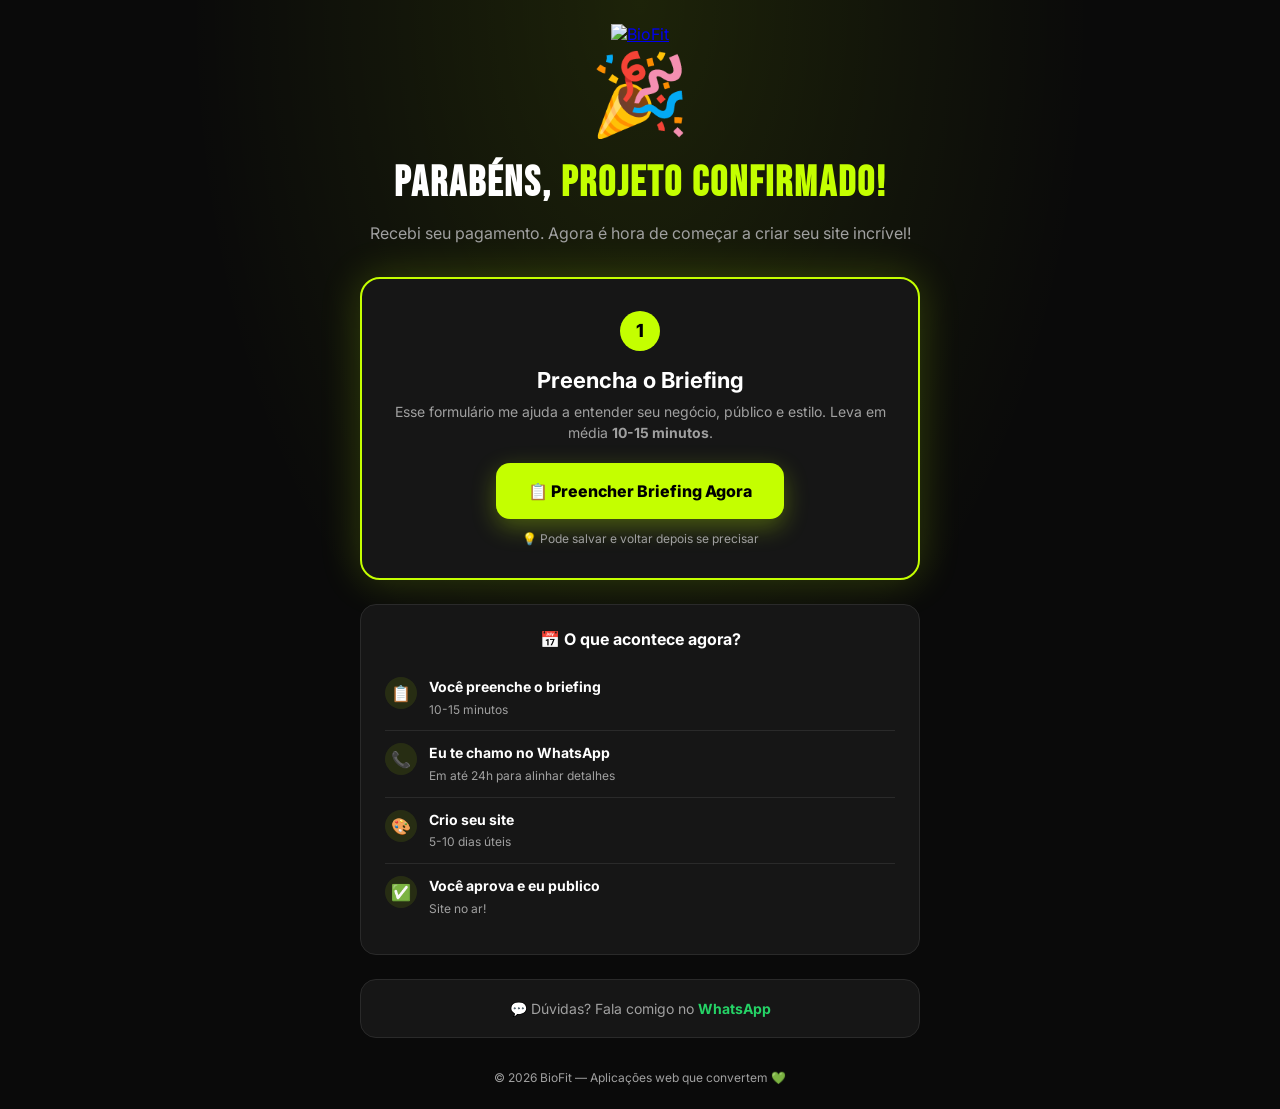
==== obrigado/index.html @ 45a7a2d9 "Add files via upload" ====
<!DOCTYPE html>
<html lang="pt-BR">
<head>
<meta charset="UTF-8">
<meta name="viewport" content="width=device-width, initial-scale=1.0, viewport-fit=cover">
<title>Obrigado pela compra! 🎉 | BioFit</title>

<link rel="preconnect" href="https://fonts.googleapis.com">
<link rel="preconnect" href="https://fonts.gstatic.com" crossorigin>
<link href="https://fonts.googleapis.com/css2?family=Bebas+Neue&family=Inter:wght@400;500;600;700;800;900&display=swap" rel="stylesheet">
<style>
:root {
  --primary: #c4ff00;
  --primary-dark: #9fcc00;
  --bg: #0a0a0a;
  --bg-card: #161616;
  --border: #2a2a2a;
  --text: #ffffff;
  --text-muted: #a0a0a0;
  --whatsapp: #25d366;
}

* { margin: 0; padding: 0; box-sizing: border-box; }
body {
  font-family: 'Inter', sans-serif;
  background: var(--bg);
  color: var(--text);
  min-height: 100vh;
  display: flex;
  align-items: center;
  justify-content: center;
  padding: 24px;
  background-image: 
    radial-gradient(ellipse at top, rgba(196, 255, 0, 0.1) 0%, transparent 50%);
}

.container { max-width: 560px; width: 100%; text-align: center; }

.logo { margin-bottom: 32px; }
.logo-img { height: 44px; }

.success-icon {
  font-size: 80px;
  margin-bottom: 16px;
  animation: bounce 0.8s ease;
}

@keyframes bounce {
  0%, 100% { transform: translateY(0) scale(1); }
  50% { transform: translateY(-15px) scale(1.05); }
}

h1 {
  font-family: 'Bebas Neue', sans-serif;
  font-size: 42px;
  letter-spacing: 2px;
  margin-bottom: 12px;
  text-transform: uppercase;
}

h1 span { color: var(--primary); }

.subtitle {
  color: var(--text-muted);
  font-size: 16px;
  margin-bottom: 32px;
  line-height: 1.5;
}

.next-step-card {
  background: var(--bg-card);
  border: 2px solid var(--primary);
  border-radius: 20px;
  padding: 32px 24px;
  margin-bottom: 24px;
  box-shadow: 0 0 40px rgba(196, 255, 0, 0.2);
}

.next-step-number {
  display: inline-block;
  width: 40px;
  height: 40px;
  background: var(--primary);
  color: #000;
  border-radius: 50%;
  font-weight: 800;
  font-size: 18px;
  line-height: 40px;
  margin-bottom: 16px;
}

.next-step-title {
  font-size: 22px;
  font-weight: 700;
  margin-bottom: 8px;
}

.next-step-desc {
  color: var(--text-muted);
  font-size: 14px;
  margin-bottom: 20px;
  line-height: 1.5;
}

.btn-briefing {
  display: inline-flex;
  align-items: center;
  gap: 10px;
  padding: 18px 32px;
  background: var(--primary);
  color: #000;
  border-radius: 14px;
  font-weight: 800;
  font-size: 16px;
  text-decoration: none;
  box-shadow: 0 8px 24px rgba(196, 255, 0, 0.3);
  transition: all 0.3s ease;
  font-family: inherit;
  border: none;
  cursor: pointer;
}

.btn-briefing:hover {
  background: var(--primary-dark);
  transform: translateY(-2px);
}

.timeline {
  background: var(--bg-card);
  border: 1px solid var(--border);
  border-radius: 16px;
  padding: 24px;
  margin-bottom: 24px;
  text-align: left;
}

.timeline h3 {
  font-size: 16px;
  margin-bottom: 16px;
  text-align: center;
}

.timeline-item {
  display: flex;
  gap: 12px;
  padding: 12px 0;
  border-bottom: 1px solid var(--border);
}

.timeline-item:last-child { border-bottom: none; }

.timeline-icon {
  flex-shrink: 0;
  width: 32px;
  height: 32px;
  background: rgba(196, 255, 0, 0.1);
  border-radius: 50%;
  display: flex;
  align-items: center;
  justify-content: center;
  font-size: 16px;
}

.timeline-text { font-size: 14px; line-height: 1.4; }
.timeline-text strong { display: block; margin-bottom: 2px; }
.timeline-text span { color: var(--text-muted); font-size: 12px; }

.support-card {
  padding: 20px;
  background: var(--bg-card);
  border: 1px solid var(--border);
  border-radius: 16px;
  font-size: 14px;
  color: var(--text-muted);
}

.support-card a {
  color: var(--whatsapp);
  font-weight: 700;
  text-decoration: none;
}

footer {
  margin-top: 32px;
  font-size: 12px;
  color: var(--text-muted);
}
</style>
</head>
<body>

<div class="container">
  <a href="https://biofit.com.br" class="logo">
    <img src="../pagina-vendas/assets/logo-biofit.png" alt="BioFit" class="logo-img">
  </a>
  
  <div class="success-icon">🎉</div>
  
  <h1>PARABÉNS, <span>PROJETO CONFIRMADO!</span></h1>
  <p class="subtitle">Recebi seu pagamento. Agora é hora de começar a criar seu site incrível!</p>
  
  <div class="next-step-card">
    <div class="next-step-number">1</div>
    <h2 class="next-step-title">Preencha o Briefing</h2>
    <p class="next-step-desc">
      Esse formulário me ajuda a entender seu negócio, 
      público e estilo. Leva em média <strong>10-15 minutos</strong>.
    </p>
    <a href="https://briefing.biofit.com.br" class="btn-briefing">
      📋 Preencher Briefing Agora
    </a>
    <p style="font-size: 12px; color: var(--text-muted); margin-top: 12px;">
      💡 Pode salvar e voltar depois se precisar
    </p>
  </div>
  
  <div class="timeline">
    <h3>📅 O que acontece agora?</h3>
    
    <div class="timeline-item">
      <div class="timeline-icon">📋</div>
      <div class="timeline-text">
        <strong>Você preenche o briefing</strong>
        <span>10-15 minutos</span>
      </div>
    </div>
    
    <div class="timeline-item">
      <div class="timeline-icon">📞</div>
      <div class="timeline-text">
        <strong>Eu te chamo no WhatsApp</strong>
        <span>Em até 24h para alinhar detalhes</span>
      </div>
    </div>
    
    <div class="timeline-item">
      <div class="timeline-icon">🎨</div>
      <div class="timeline-text">
        <strong>Crio seu site</strong>
        <span>5-10 dias úteis</span>
      </div>
    </div>
    
    <div class="timeline-item">
      <div class="timeline-icon">✅</div>
      <div class="timeline-text">
        <strong>Você aprova e eu publico</strong>
        <span>Site no ar!</span>
      </div>
    </div>
  </div>
  
  <div class="support-card">
    💬 Dúvidas? Fala comigo no <a href="https://wa.me/5581999944106">WhatsApp</a>
  </div>
  
  <footer>
    © 2026 BioFit — Aplicações web que convertem 💚
  </footer>
</div>

</body>
</html>
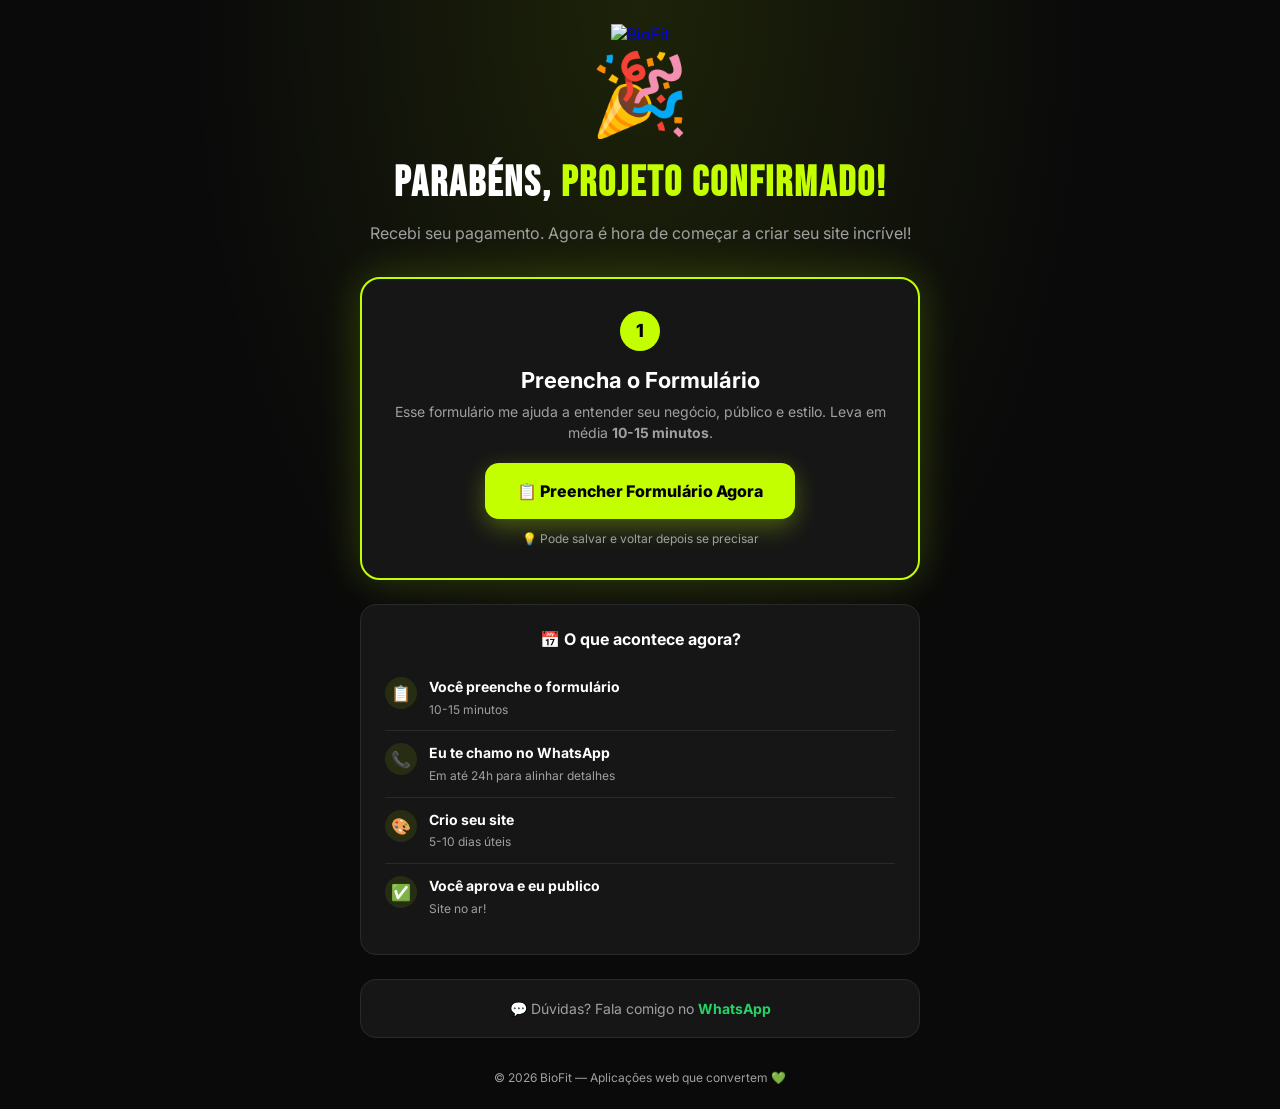
==== commit 86e26e9b: "Adicionando link do formulário e logo" ====
--- a/obrigado/index.html
+++ b/obrigado/index.html
@@ -191,7 +191,7 @@
 
 <div class="container">
   <a href="https://biofit.com.br" class="logo">
-    <img src="../pagina-vendas/assets/logo-biofit.png" alt="BioFit" class="logo-img">
+    <img src="https://1cf4wagwhgnexlne.private.blob.vercel-storage.com/logo-biofit.png?vercel-blob-delegation=[base64].tZX5Fjsff8KSIrY-jB7gI0XdJqVOIez4Wp6hfmO-0Cc&vercel-blob-signature=zSij3DeN1hn-iR5N9NxwuWlgtP-DSD2b25iJBHdQdIo" alt="BioFit" class="logo-img">
   </a>
   
   <div class="success-icon">🎉</div>
@@ -201,13 +201,13 @@
   
   <div class="next-step-card">
     <div class="next-step-number">1</div>
-    <h2 class="next-step-title">Preencha o Briefing</h2>
+    <h2 class="next-step-title">Preencha o Formulário</h2>
     <p class="next-step-desc">
       Esse formulário me ajuda a entender seu negócio, 
       público e estilo. Leva em média <strong>10-15 minutos</strong>.
     </p>
-    <a href="https://briefing.biofit.com.br" class="btn-briefing">
-      📋 Preencher Briefing Agora
+    <a href="https://formulario-biofit.vercel.app/" class="btn-briefing">
+      📋 Preencher Formulário Agora
     </a>
     <p style="font-size: 12px; color: var(--text-muted); margin-top: 12px;">
       💡 Pode salvar e voltar depois se precisar
@@ -220,7 +220,7 @@
     <div class="timeline-item">
       <div class="timeline-icon">📋</div>
       <div class="timeline-text">
-        <strong>Você preenche o briefing</strong>
+        <strong>Você preenche o formulário</strong>
         <span>10-15 minutos</span>
       </div>
     </div>
@@ -260,4 +260,4 @@
 </div>
 
 </body>
-</html>+</html>
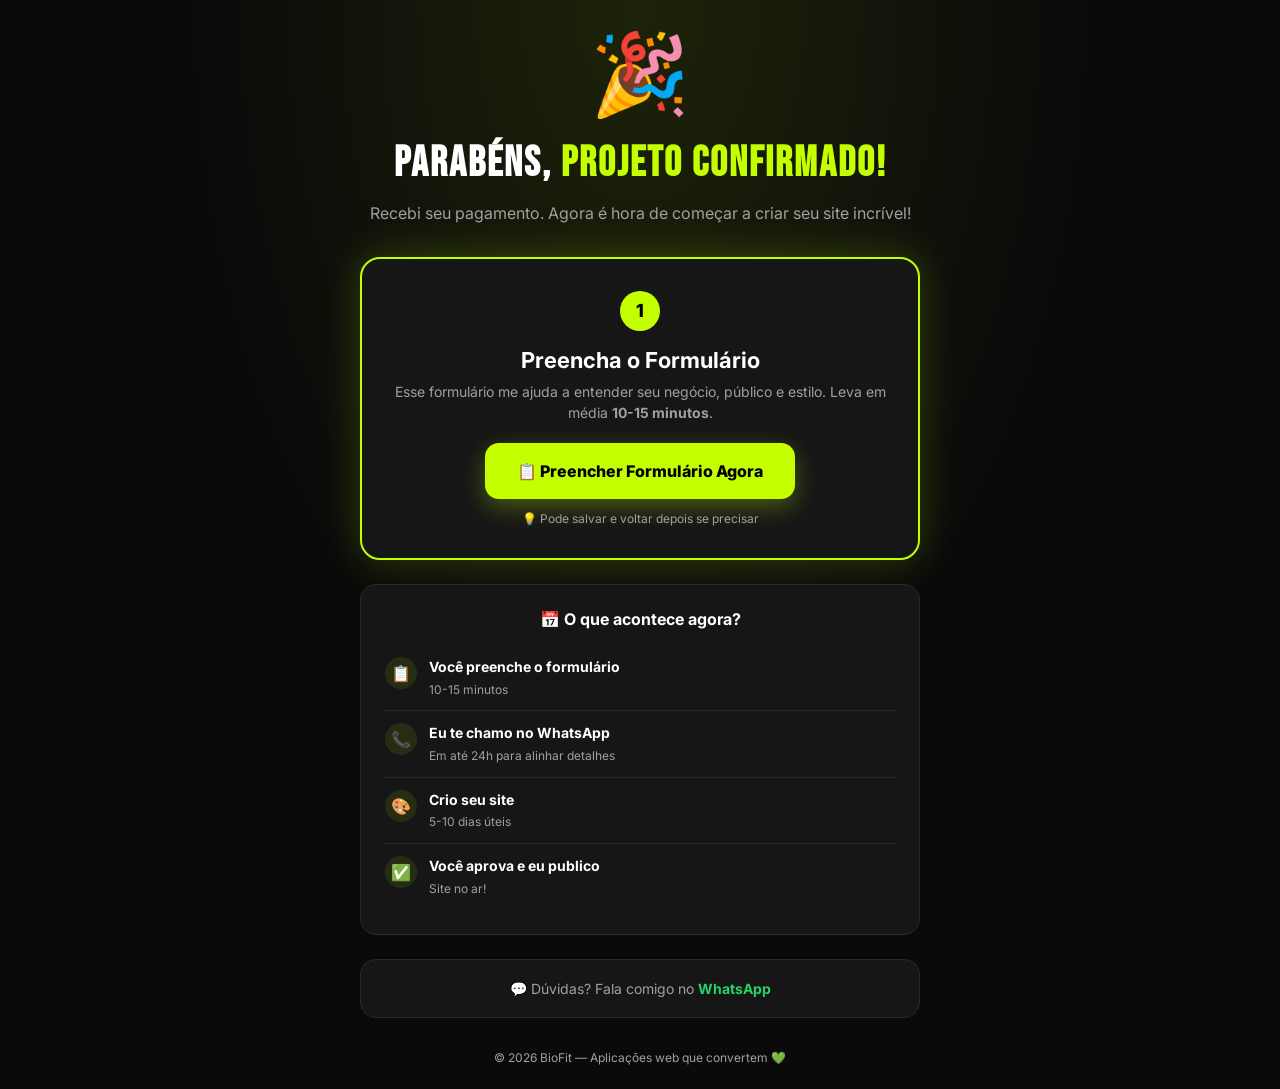
==== commit b0911726: "Retirando logo" ====
--- a/obrigado/index.html
+++ b/obrigado/index.html
@@ -190,9 +190,6 @@
 <body>
 
 <div class="container">
-  <a href="https://biofit.com.br" class="logo">
-    <img src="https://1cf4wagwhgnexlne.private.blob.vercel-storage.com/logo-biofit.png?vercel-blob-delegation=[base64].tZX5Fjsff8KSIrY-jB7gI0XdJqVOIez4Wp6hfmO-0Cc&vercel-blob-signature=zSij3DeN1hn-iR5N9NxwuWlgtP-DSD2b25iJBHdQdIo" alt="BioFit" class="logo-img">
-  </a>
   
   <div class="success-icon">🎉</div>
   
